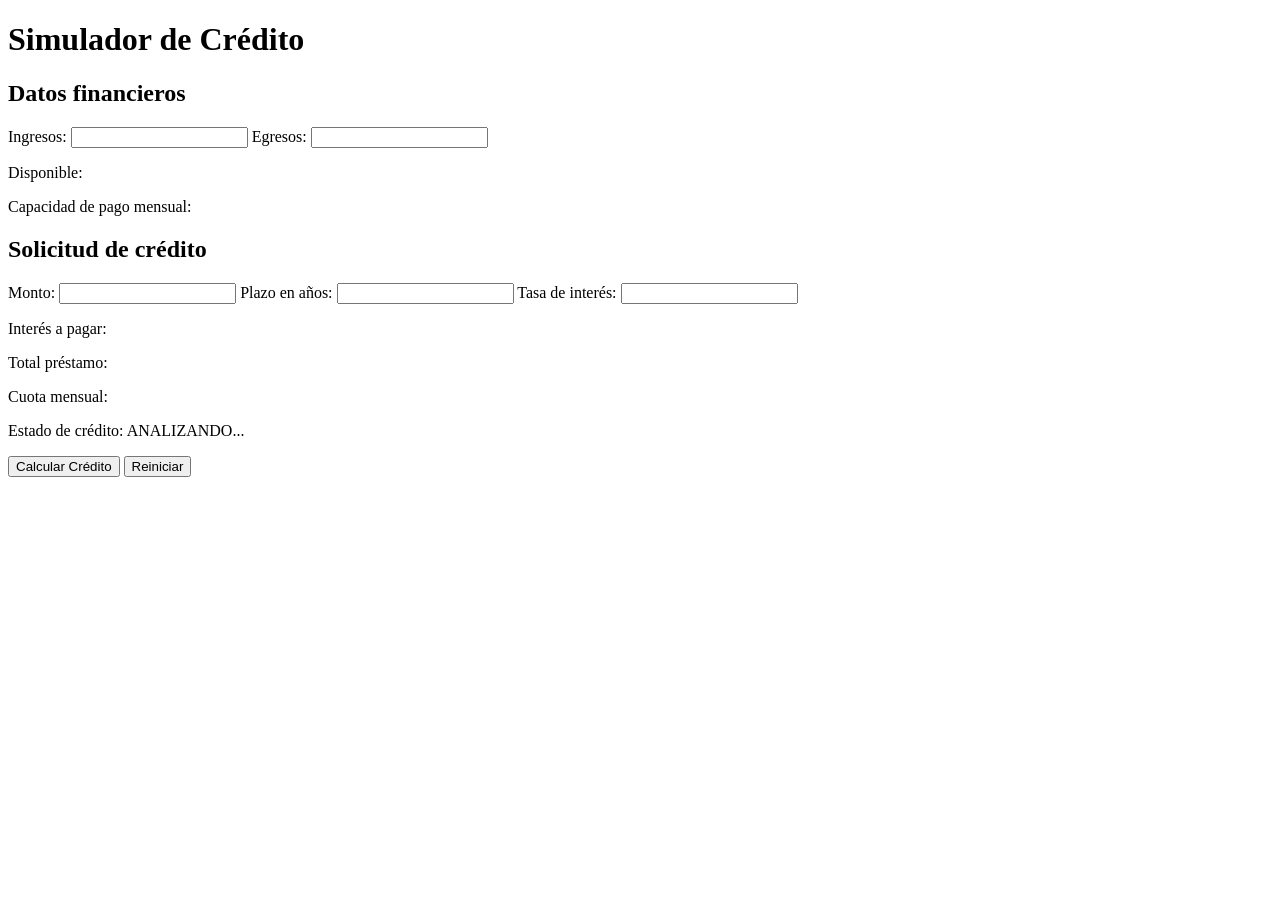
==== simulador.html @ 41f2f807 "primer commit" ====
<!DOCTYPE html>
<html lang="es">
<head>
    <meta charset="UTF-8">
    <meta name="viewport" content="width=device-width, initial-scale=1.0">
    <title>Simulador de Crédito</title>
    <link rel="stylesheet" href="simulador.css">
</head>
<body>

    <div class="container">
        <h1>Simulador de Crédito</h1>

        <h2>Datos financieros</h2>
        <label for="txtIngresos">Ingresos:</label>
        <input type="text" id="txtIngresos">

        <label for="txtEgresos">Egresos:</label>
        <input type="text" id="txtEgresos">

        <p>Disponible: <span id="spnDisponible"></span></p>
        <p>Capacidad de pago mensual: <span id="spnCapacidadPago"></span></p>

        <h2>Solicitud de crédito</h2>
        <label for="txtMonto">Monto:</label>
        <input type="text" id="txtMonto">

        <label for="txtPlazo">Plazo en años:</label>
        <input type="text" id="txtPlazo">

        <label for="txtTasaInteres">Tasa de interés:</label>
        <input type="text" id="txtTasaInteres">

        <p>Interés a pagar: <span id="spnInteresPagar"></span></p>
        <p>Total préstamo: <span id="spnTotalPrestamo"></span></p>
        <p>Cuota mensual: <span id="spnCuotaMensual"></span></p>
        <p>Estado de crédito: <span id="spnEstadoCredito">ANALIZANDO...</span></p>

        <div class="buttons">
            <button id="btnCalcularCredito">Calcular Crédito</button>
            <button id="btnReiniciar">Reiniciar</button>
        </div>
    </div>

</body>
</html>
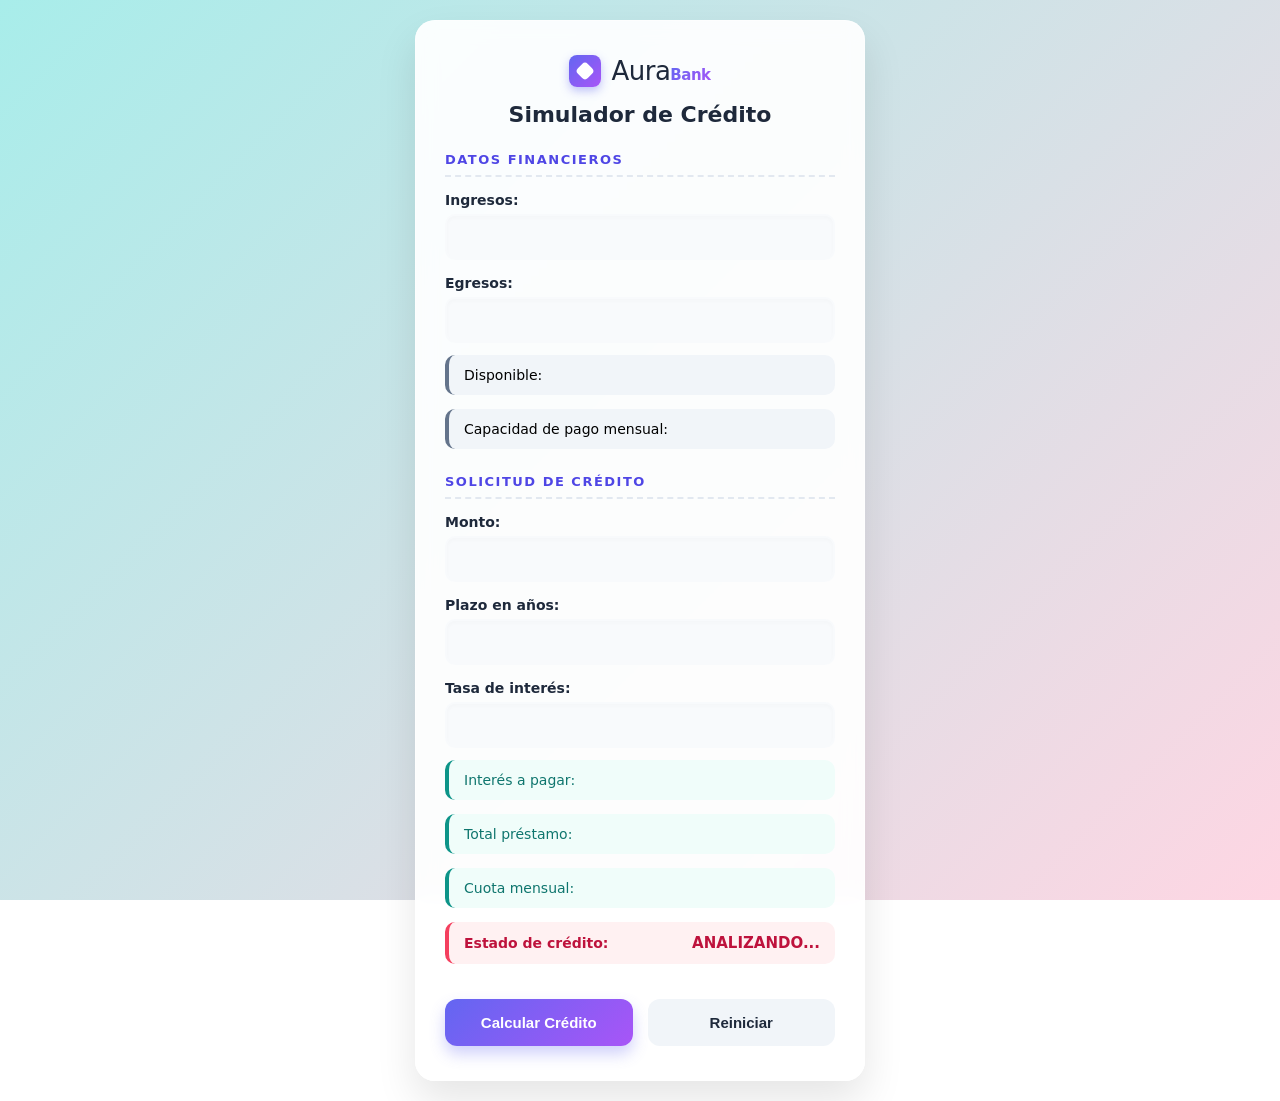
==== commit 539473fc: "pedir ia mejora visual y crear promts.txt" ====
--- a/simulador.html
+++ b/simulador.html
@@ -3,12 +3,18 @@
 <head>
     <meta charset="UTF-8">
     <meta name="viewport" content="width=device-width, initial-scale=1.0">
-    <title>Simulador de Crédito</title>
+    <title>Simulador de Crédito - AuraBank</title>
     <link rel="stylesheet" href="simulador.css">
 </head>
 <body>
 
     <div class="container">
+        <!-- Logo ficticio: AuraBank -->
+        <div class="brand-logo">
+            <div class="logo-icon"></div>
+            <div class="logo-name">Aura<span>Bank</span></div>
+        </div>
+
         <h1>Simulador de Crédito</h1>
 
         <h2>Datos financieros</h2>
@@ -31,16 +37,18 @@
         <label for="txtTasaInteres">Tasa de interés:</label>
         <input type="text" id="txtTasaInteres">
 
-        <p>Interés a pagar: <span id="spnInteresPagar"></span></p>
-        <p>Total préstamo: <span id="spnTotalPrestamo"></span></p>
-        <p>Cuota mensual: <span id="spnCuotaMensual"></span></p>
-        <p>Estado de crédito: <span id="spnEstadoCredito">ANALIZANDO...</span></p>
+        <p class="resultado-highlight">Interés a pagar: <span id="spnInteresPagar"></span></p>
+        <p class="resultado-highlight">Total préstamo: <span id="spnTotalPrestamo"></span></p>
+        <p class="resultado-highlight">Cuota mensual: <span id="spnCuotaMensual"></span></p>
+        <p class="resultado-status">Estado de crédito: <span id="spnEstadoCredito">ANALIZANDO...</span></p>
 
         <div class="buttons">
-            <button id="btnCalcularCredito">Calcular Crédito</button>
+            <button id="btnCalcularCredito" onclick="calcular()">Calcular Crédito</button>
             <button id="btnReiniciar">Reiniciar</button>
         </div>
     </div>
 
+    <script src="funciones.js"></script>
+    <script src="simulador.js"></script>
 </body>
 </html>
--- a/simulador.css
+++ b/simulador.css
@@ -0,0 +1,249 @@
+/* =========================================
+   NUEVA PALETA DE COLORES VIBRANTE
+   ========================================= */
+:root {
+    --gradient-bg: linear-gradient(135deg, #a8edea 0%, #fed6e3 100%);
+    --gradient-brand: linear-gradient(135deg, #6366f1 0%, #a855f7 100%, #ec4899 100%);
+    --bg-card: rgba(255, 255, 255, 0.92); /* Blanco con ligera transparencia */
+    --text-main: #1e293b;
+    --text-muted: #64748b;
+    --border-light: #cbd5e1;
+    
+    /* Colores de acento */
+    --accent-indigo: #4f46e5;
+    --accent-teal: #0d9488;
+    --accent-rose: #f43f5e;
+    --bg-input: #f8fafc;
+}
+
+/* =========================================
+   CONFIGURACIÓN BASE
+   ========================================= */
+body {
+    font-family: system-ui, -apple-system, BlinkMacSystemFont, "Segoe UI", Roboto, sans-serif;
+    background: var(--gradient-bg);
+    background-attachment: fixed; /* El fondo no se mueve al scrollear */
+    margin: 0;
+    padding: 20px 15px;
+    display: flex;
+    justify-content: center;
+    align-items: center;
+    min-height: 100vh;
+}
+
+/* =========================================
+   CONTENEDOR PRINCIPAL
+   ========================================= */
+.container {
+    width: 100%;
+    max-width: 450px;
+    margin: 0 auto;
+    padding: 35px 30px;
+    background-color: var(--bg-card);
+    border-radius: 20px;
+    box-shadow: 0 20px 40px rgba(0, 0, 0, 0.1), 
+                inset 0 0 0 1px rgba(255,255,255,0.5); /* Efecto cristal */
+    backdrop-filter: blur(10px); /* Desenfoque detrás de la tarjeta */
+    box-sizing: border-box;
+}
+
+/* =========================================
+   LOGO VIBRANTE
+   ========================================= */
+.brand-logo {
+    display: flex;
+    align-items: center;
+    justify-content: center;
+    gap: 10px;
+    margin-bottom: 5px;
+}
+
+.logo-icon {
+    width: 32px;
+    height: 32px;
+    background: var(--gradient-brand);
+    border-radius: 8px;
+    position: relative;
+    box-shadow: 0 4px 10px rgba(99, 102, 241, 0.4);
+}
+
+.logo-icon::after {
+    content: '';
+    position: absolute;
+    width: 14px;
+    height: 14px;
+    background-color: #fff;
+    border-radius: 4px;
+    top: 9px;
+    left: 9px;
+    transform: rotate(45deg);
+}
+
+.logo-name {
+    font-size: 26px;
+    font-weight: 300;
+    color: var(--text-main);
+    letter-spacing: -0.5px;
+}
+
+.logo-name span {
+    font-weight: 800;
+    background: var(--gradient-brand);
+    -webkit-background-clip: text;
+    -webkit-text-fill-color: transparent;
+}
+
+/* =========================================
+   TIPOGRAFÍA
+   ========================================= */
+h1 {
+    text-align: center;
+    margin-bottom: 25px;
+    font-size: 22px;
+    font-weight: 700;
+    color: var(--text-main);
+}
+
+h2 {
+    margin-top: 25px;
+    margin-bottom: 15px;
+    font-size: 13px;
+    color: var(--accent-indigo);
+    text-transform: uppercase;
+    letter-spacing: 1.5px;
+    border-bottom: 2px dashed #e2e8f0;
+    padding-bottom: 8px;
+}
+
+label {
+    display: block;
+    margin-top: 15px;
+    font-weight: 600;
+    font-size: 14px;
+    color: var(--text-main);
+}
+
+/* =========================================
+   INPUTS CON ESTILO
+   ========================================= */
+input {
+    width: 100%;
+    padding: 12px 15px;
+    margin-top: 6px;
+    border-radius: 10px;
+    border: 2px solid transparent;
+    background-color: var(--bg-input);
+    box-sizing: border-box;
+    font-size: 16px;
+    color: var(--text-main);
+    font-weight: 500;
+    transition: all 0.3s ease;
+    box-shadow: inset 0 2px 4px rgba(0,0,0,0.02);
+}
+
+input:focus {
+    outline: none;
+    background-color: #ffffff;
+    border-color: var(--accent-indigo);
+    box-shadow: 0 0 0 4px rgba(79, 70, 229, 0.15);
+}
+
+/* =========================================
+   RESULTADOS (Cajas de colores)
+   ========================================= */
+p {
+    margin-top: 12px;
+    font-size: 14px;
+    display: flex;
+    justify-content: space-between;
+    align-items: center;
+    background-color: #f1f5f9;
+    padding: 12px 15px;
+    border-radius: 10px;
+    border-left: 4px solid var(--text-muted);
+}
+
+/* Color específico para resultados de crédito */
+p.resultado-highlight {
+    background-color: #f0fdfa; /* Cian súper claro */
+    border-left-color: var(--accent-teal);
+    color: #0f766e;
+}
+
+/* Color para el estado final */
+p.resultado-status {
+    background-color: #fff1f2; /* Rosa súper claro */
+    border-left-color: var(--accent-rose);
+    color: #be123c;
+    font-weight: bold;
+}
+
+span {
+    font-weight: 800;
+    font-size: 15px;
+    color: inherit; /* Hereda el color de la caja para combinar */
+}
+
+#spnDisponible, #spnCapacidadPago {
+    color: var(--accent-indigo);
+}
+
+/* =========================================
+   BOTONES VIBRANTES
+   ========================================= */
+.buttons {
+    margin-top: 35px;
+    display: flex;
+    justify-content: space-between;
+    gap: 15px;
+}
+
+button {
+    flex: 1;
+    padding: 15px;
+    border: none;
+    border-radius: 12px;
+    font-weight: 700;
+    font-size: 15px;
+    cursor: pointer;
+    transition: all 0.3s cubic-bezier(0.4, 0, 0.2, 1);
+}
+
+#btnCalcularCredito {
+    background: var(--gradient-brand);
+    color: white;
+    box-shadow: 0 8px 15px rgba(99, 102, 241, 0.3);
+}
+
+#btnCalcularCredito:hover {
+    transform: translateY(-2px) scale(1.02);
+    box-shadow: 0 12px 20px rgba(99, 102, 241, 0.4);
+}
+
+#btnReiniciar {
+    background-color: #f1f5f9;
+    color: var(--text-main);
+}
+
+#btnReiniciar:hover {
+    background-color: #e2e8f0;
+    color: var(--accent-rose);
+}
+
+/* =========================================
+   MEDIA QUERIES (Responsivo)
+   ========================================= */
+@media (max-width: 400px) {
+    .container {
+        padding: 25px 20px;
+    }
+    
+    .buttons {
+        flex-direction: column;
+    }
+    
+    button {
+        width: 100%;
+        padding: 16px;
+    }
+}
